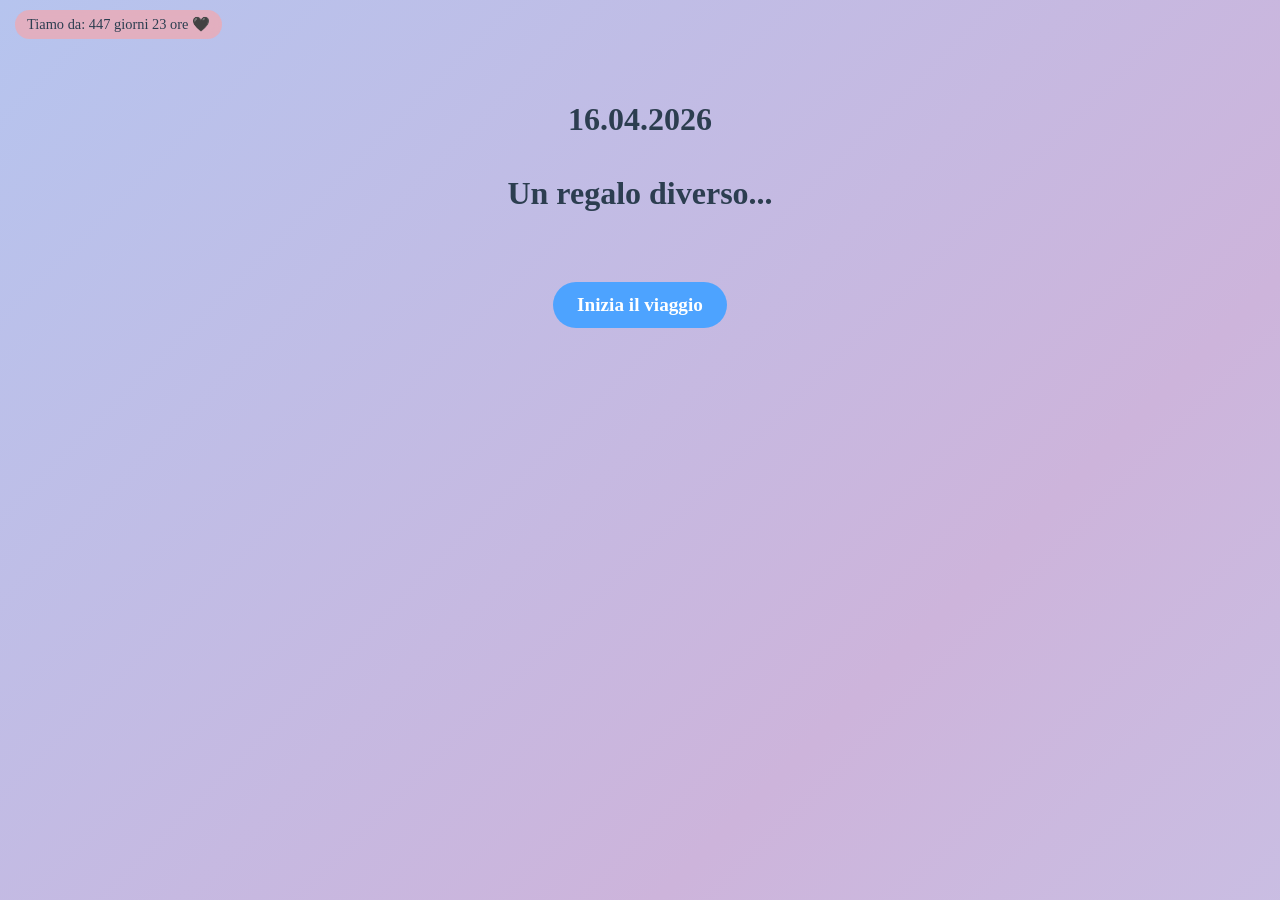
==== index.html @ 80f2a947 "Add files via upload" ====
<!DOCTYPE html>
<html>
<head>
  <title>16 Aprile 2026 🖤</title>
  <link rel="stylesheet" href="style.css">
</head>
<body>

<div id="loveCounter"></div>

<div class="page">
  <h1>16.04.2026<br><br>Un regalo diverso...</h1>
  <img src="assets/hero.jpg" class="clickable">
  <div class="nav-buttons-start">
    <a href="storia.html"><button class="start-btn">Inizia il viaggio</button></a>
  </div>
</div>

<script src="script.js"></script>
</body>
</html>
---- style.css ----
* {
  box-sizing: border-box;
  font-family: 'Georgia', serif;
}

body {
  margin: 0;
  color: #2c3e50;
  text-align: center;
  overflow-x: hidden;
  
  /* SFONDO ANIMATO */
  background: linear-gradient(-45deg, #dff6ff, #bde0fe, #cdb4db, #a2d2ff);
  background-size: 400% 400%;
  animation: gradientMove 100s ease forwards;
}

/* Animazione gradiente */
@keyframes gradientMove {
  0% { background-position: 0% 50%; }
  50% { background-position: 100% 50%; }
  100% { background-position: 0% 50%; }
}

.page {
  padding: 80px 20px;
  min-height: 100vh;
  opacity: 0;
  animation: fadeIn 1.5s ease forwards;
}

/* Fade in elegante */
@keyframes fadeIn {
  to { opacity: 1; }
}

h1, h2 {
  margin-bottom: 30px;
}

/* BOTTONI AZZURRI */
button {
  padding: 12px 24px;
  border-radius: 30px;
  border: none;
  background: #4da3ff;
  color: white;
  cursor: pointer;
  margin: 10px;
  transition: all 0.3s ease;
  font-size: 1em;
}

button:hover {
  background: #2f89e5;
  transform: translateY(-2px);
}

/* Bottone Inizia Viaggio */
.start-btn {
  font-size: 1.2em;
  font-weight: bold;
}

/* Navigazione */
.nav-buttons {
  margin-top: 50px;
}

.nav-buttons-mod {
  margin-top: 80px;
}

.nav-buttons-start {
  margin-top: 10px;
}

/* IMMAGINI */
img.clickable {
  width: 260px;
  border-radius: 16px;
  cursor: pointer;
  transition: all 0.5s ease;
  opacity: 0;
  transform: translateY(20px);
}

img.show {
  opacity: 1;
  transform: translateY(0);
}

/* CONTATORE */
#loveCounter {
  position: fixed;
  top: 10px;
  left: 15px;
  font-size: 0.9em;
  background: rgba(253, 162, 162, 0.6);
  padding: 6px 12px;
  border-radius: 20px;
  backdrop-filter: blur(6px);
}

/* QUIZ */
.answer {
  display: block;
  margin: 8px auto;
  width: 220px;
}

.correct {
  background-color: #4CAF50 !important;
}

.wrong {
  background-color: #e74c3c !important;
}

.clues span {
  display: block;
  margin: 10px;
  font-size: 1.2em;
}

/* LETTERA */
#digitalLetter {
  max-width: 600px;
  margin: 20px auto;
  text-align: left;
  background: rgba(255,255,255,0.9);
  padding: 25px;
  border-radius: 16px;
  display: none;
  box-shadow: 0 10px 25px rgba(0,0,0,0.1);
}

/* ===========================
   LUCE CALDA - SEZIONE MISTERO
=========================== */

.warm-light {
  position: fixed;
  top: 0;
  left: 0;
  width: 100%;
  height: 100%;
  pointer-events: none;
  background: radial-gradient(circle at center, 
    rgba(255, 210, 120, 0.35) 0%, 
    rgba(255, 190, 80, 0.25) 30%, 
    rgba(255, 170, 60, 0.15) 55%, 
    transparent 75%);
  opacity: 0;
  animation: warmFade 3s ease forwards;
}

@keyframes warmFade {
  0% { opacity: 0; }
  100% { opacity: 1; }
}

/* ===========================
   CORIANDOLI
=========================== */

.confetti {
  position: fixed;
  width: 8px;
  height: 14px;
  background-color: #4da3ff;
  top: -10px;
  animation: fall linear forwards;
  opacity: 0.8;
}

@keyframes fall {
  to {
    transform: translateY(110vh) rotate(720deg);
  }
}


.hidden {
  display: none;
}

.fade-block {
  opacity: 0;
  transform: translateY(10px);
  transition: all 0.8s ease;
}

.fade-block.show {
  display: block;
  opacity: 1;
  transform: translateY(0);
}


/* ===========================
   POPUP OVERLAY
=========================== */

.overlay {
  position: fixed;
  inset: 0;
  background: rgba(0,0,0,0.6);
  backdrop-filter: blur(6px);
  display: flex;
  align-items: center;
  justify-content: center;
  opacity: 0;
  visibility: hidden;
  transition: opacity 0.5s ease;
  z-index: 1000;
}

.overlay.show {
  opacity: 1;
  visibility: visible;
}

.popup-content {
  max-width: 90vw;
  max-height: 90vh;
  display: flex;
  align-items: center;
  justify-content: center;
  animation: popupFade 0.4s ease forwards;
}

.overlay.show .popup-content {
  transform: scale(1);
}

.popup-content img,
.popup-content video {
  max-width: 100%;
  max-height: 90vh;
  width: auto;
  height: auto;
  object-fit: contain;
  border-radius: 16px;
}


/* ===========================
   TIMELINE A CUORE
=========================== */

/* Contenitore cuore */
#heartTimeline {
  position: relative;
  width: 600px;
  height: 550px;
  margin: -40px auto;
}

/* SVG linee */
#heartLines {
  position: absolute;
  width: 100%;
  height: 100%;
  top: 0;
  left: 0;
  pointer-events: none;
}

/* Linea costellazione */
.heart-line {
  stroke: rgba(77, 163, 255, 0.437);
  stroke-width: 3.5;
  transition: stroke 0.6s ease;
}

/* Punto cuore */
.heart-point {
  position: absolute;
  width: 17px;
  height: 17px;
  background: #4da3ff;
  border-radius: 50%;
  cursor: pointer;
  transition: transform 0.3s ease, box-shadow 0.4s ease;
}

/* Punto attivato */
.heart-point.active {
  background: #ffd166;
  box-shadow: 0 0 18px rgba(255,209,102,0.8);
}

/* Micro testo sotto il punto */
.heart-label {
  position: absolute;
  font-size: 0.75em;
  opacity: 0.0;
  transform: translate(-40%, 20px) scale(0.8);
  white-space: nowrap;
  transition: all 8.3s ease;
}

.heart-label.visible {
  opacity: 1;
  position: absolute;
  font-size: 0.75em;
  transform: translate(-50%, 20px) scale(1);
}

.heart-message {
  position: absolute;
  top: 50%;
  left: 50%;
  transform: translate(-50%, -50%);
  font-size: 1.4em;
  opacity: 0;
  transition: opacity 2.5s ease;
  text-align: center;
  pointer-events: none;
}

.heart-message.show {
  opacity: 1;
}


.inline-photo img {
  width: 50px;
  height: 50px;
  border-radius: 8px;
  margin-left: 6px;
  cursor: pointer;
  transition: transform 1.0s ease;
}

.inline-photo img:hover {
  transform: scale(1.2);
}


.sunflower-btn {
  margin-top: 30px;
  padding: 14px 28px;
  border: none;
  border-radius: 999px;
  background: linear-gradient(135deg, #8ecae6, #a2d2ff);
  color: #1f3b57;
  font-size: 1rem;
  font-weight: 700;
  cursor: pointer;
  transition: all 0.35s ease;
  box-shadow: 0 8px 20px rgba(0,0,0,0.08);
}

.sunflower-btn:hover {
  transform: translateY(-2px) scale(1.02);
  box-shadow: 0 12px 28px rgba(0,0,0,0.12);
}

.sunflower-card {
  margin-top: 35px;
  padding: 24px;
  border-radius: 28px;
  background: rgba(255, 255, 255, 0.45);
  backdrop-filter: blur(10px);
  box-shadow: 0 16px 40px rgba(0,0,0,0.08);
}

.sunflower-big-image {
  width: 100%;
  max-width: 720px;
  border-radius: 24px;
  display: block;
  margin: 0 auto;
  box-shadow: 0 14px 34px rgba(0,0,0,0.12);
  animation: softReveal 1s ease;
}

.gift-text {
  margin-top: 24px;
  font-size: 1.08rem;
  line-height: 1.9;
  color: #2c3e50;
}

@keyframes softReveal {
  from {
    opacity: 0;
    transform: translateY(12px) scale(0.98);
  }
  to {
    opacity: 1;
    transform: translateY(0) scale(1);
  }
}


.hidden {
  display: none;
}

.fade-block {
  opacity: 0;
  transform: translateY(12px);
  transition: all 0.9s ease;
}

.fade-block.show {
  display: block;
  opacity: 1;
  transform: translateY(0);
}
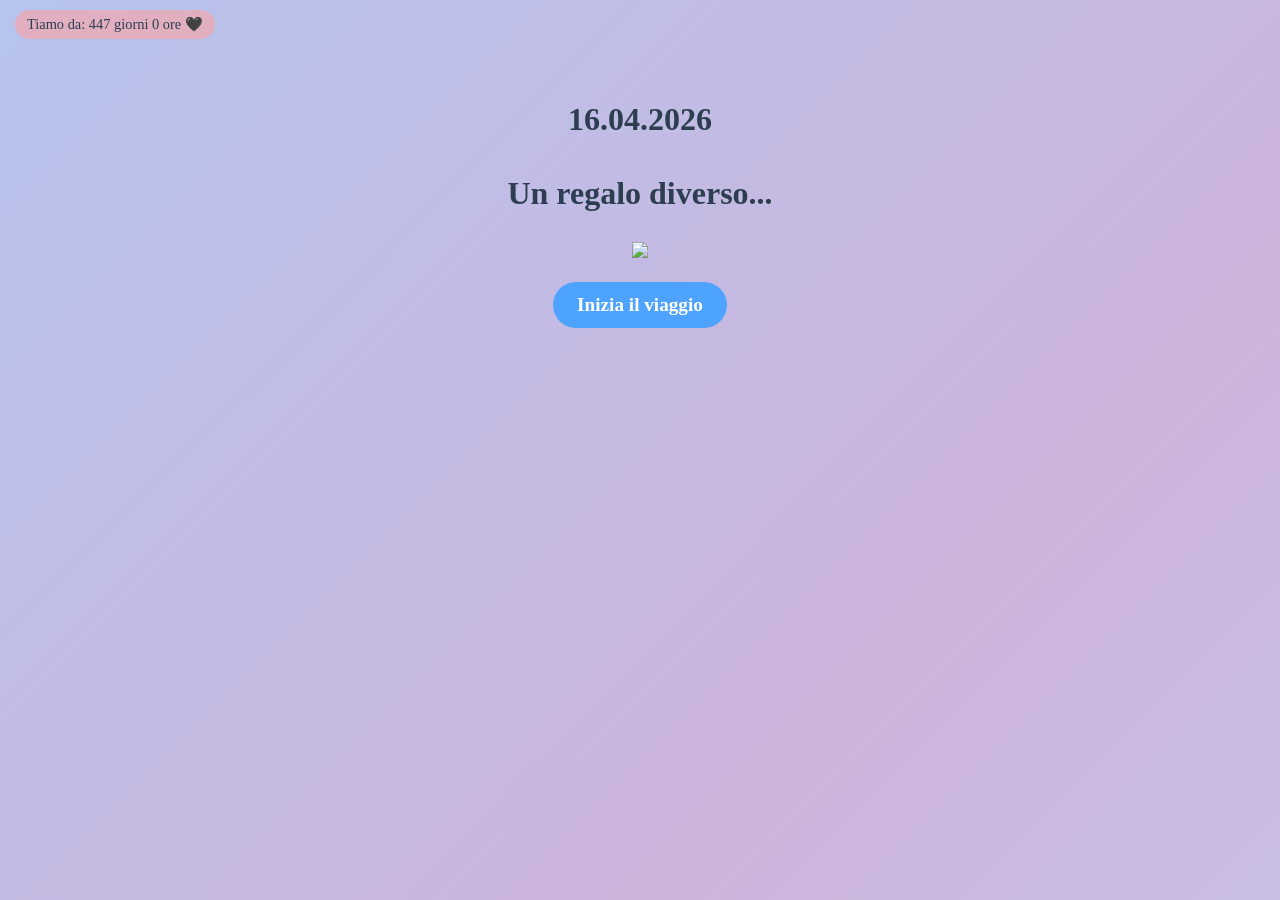
==== commit 1686899a: "Update index.html" ====
--- a/index.html
+++ b/index.html
@@ -10,7 +10,7 @@
 
 <div class="page">
   <h1>16.04.2026<br><br>Un regalo diverso...</h1>
-  <img src="assets/hero.jpg" class="clickable">
+  <img src="assets/pallina_foto.jpg" class="hero-photo">
   <div class="nav-buttons-start">
     <a href="storia.html"><button class="start-btn">Inizia il viaggio</button></a>
   </div>
@@ -18,4 +18,4 @@
 
 <script src="script.js"></script>
 </body>
-</html>+</html>
--- a/style.css
+++ b/style.css
@@ -133,6 +133,7 @@
   border-radius: 16px;
   display: none;
   box-shadow: 0 10px 25px rgba(0,0,0,0.1);
+  white-space: pre-wrap;
 }
 
 /* ===========================
@@ -410,4 +411,4 @@
   display: block;
   opacity: 1;
   transform: translateY(0);
-}+}
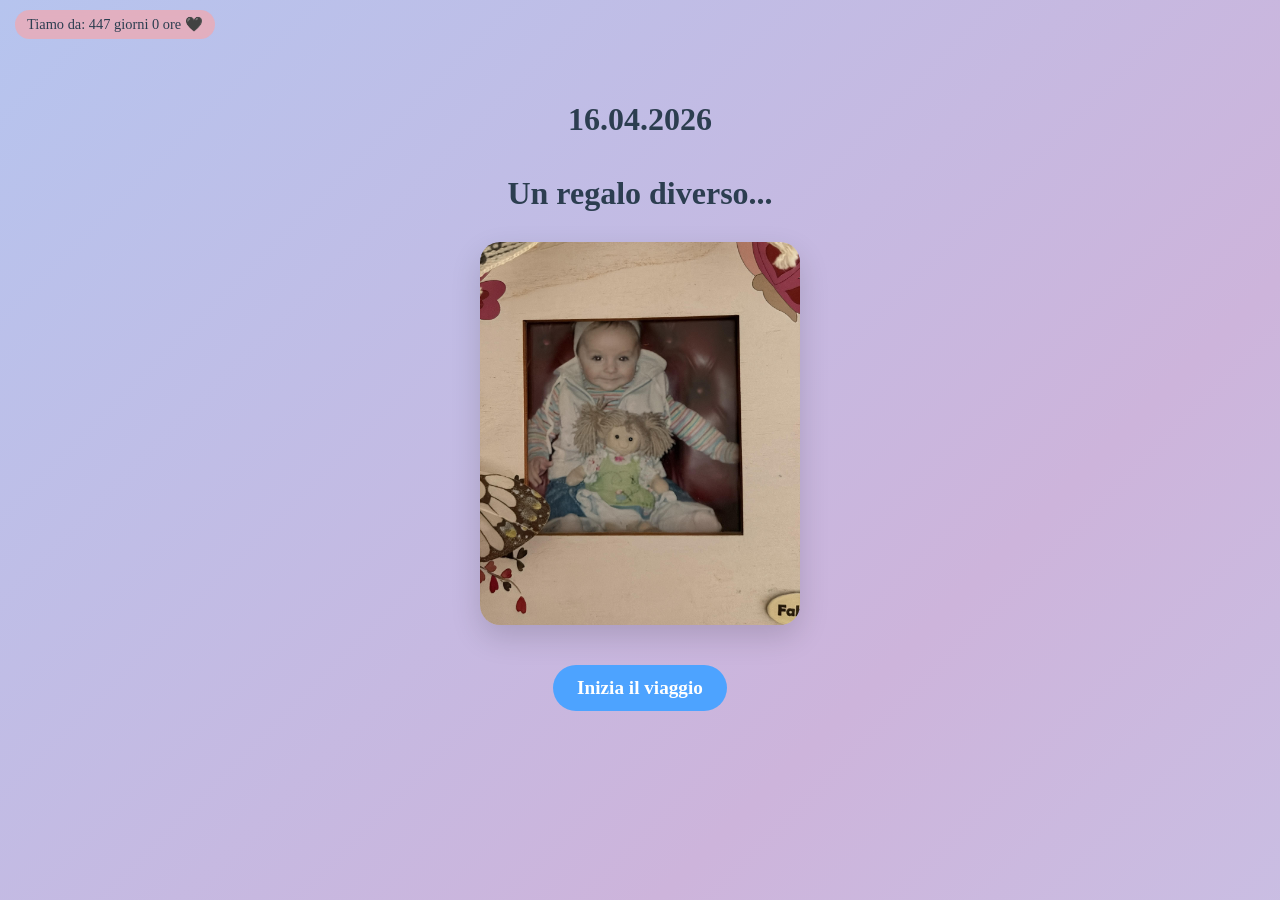
==== commit 90700ae0: "Update index.html" ====
--- a/index.html
+++ b/index.html
@@ -10,7 +10,7 @@
 
 <div class="page">
   <h1>16.04.2026<br><br>Un regalo diverso...</h1>
-  <img src="assets/pallina_foto.jpg" class="hero-photo">
+  <img src="assets/PALLINA_FOTO.jpg" class="hero-photo">
   <div class="nav-buttons-start">
     <a href="storia.html"><button class="start-btn">Inizia il viaggio</button></a>
   </div>
--- a/style.css
+++ b/style.css
@@ -412,3 +412,33 @@
   opacity: 1;
   transform: translateY(0);
 }
+
+
+.hero-photo {
+  width: min(80%, 320px);
+  border-radius: 20px;
+  margin: 30px auto;
+  display: block;
+  box-shadow: 0 12px 30px rgba(0,0,0,0.15);
+  transition: transform 0.4s ease, box-shadow 0.4s ease;
+}
+
+.hero-photo:hover {
+  transform: scale(1.03);
+  box-shadow: 0 18px 40px rgba(0,0,0,0.2);
+}
+
+.hero-photo {
+  animation: fadeInPhoto 1.2s ease;
+}
+
+@keyframes fadeInPhoto {
+  from {
+    opacity: 0;
+    transform: translateY(10px) scale(0.97);
+  }
+  to {
+    opacity: 1;
+    transform: translateY(0) scale(1);
+  }
+}
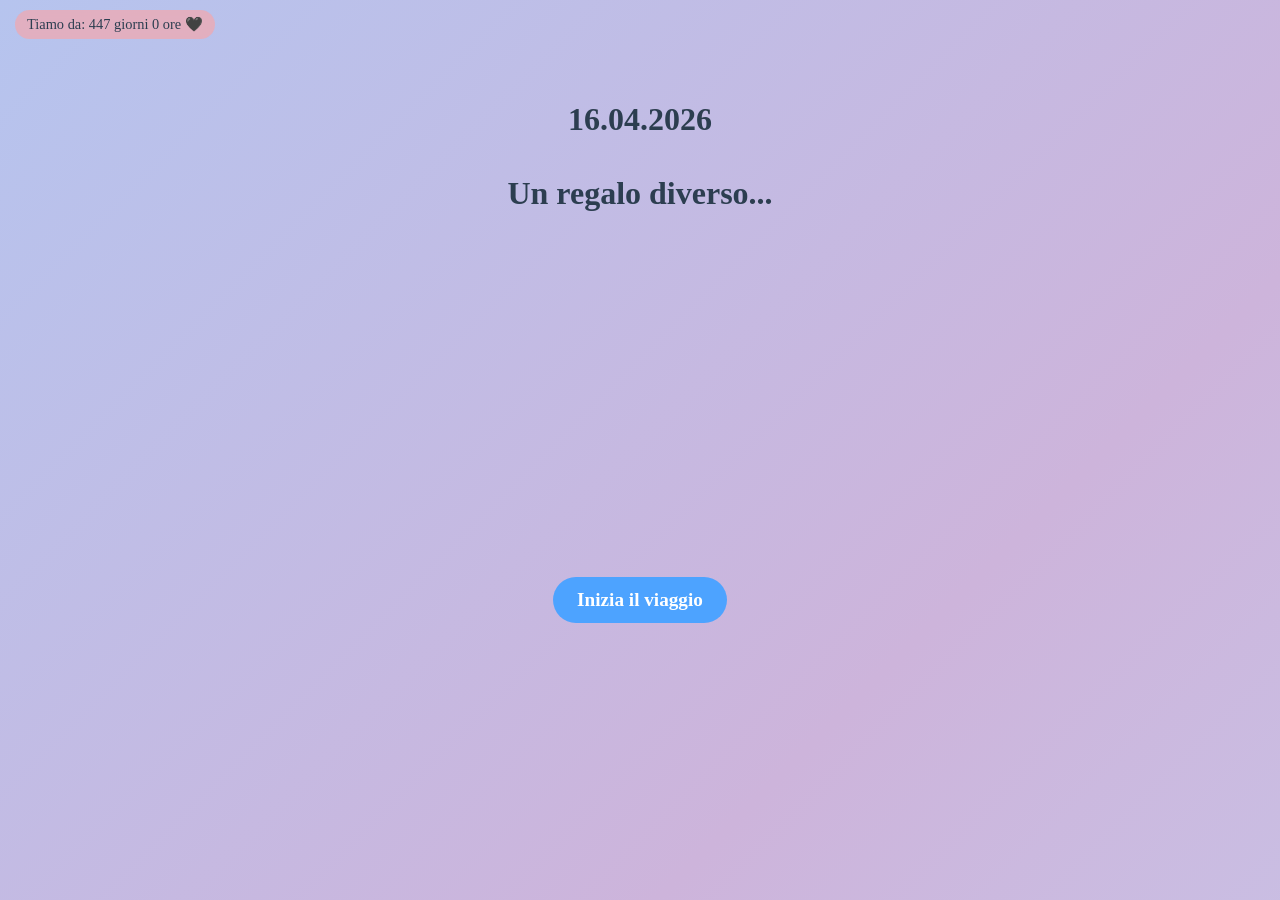
==== commit 824a656d: "Update index.html" ====
--- a/index.html
+++ b/index.html
@@ -10,7 +10,7 @@
 
 <div class="page">
   <h1>16.04.2026<br><br>Un regalo diverso...</h1>
-  <img src="assets/PALLINA_FOTO.jpg" class="hero-photo">
+  <img src="assets/PALLINA_FOTO.jpg" class="clickable">
   <div class="nav-buttons-start">
     <a href="storia.html"><button class="start-btn">Inizia il viaggio</button></a>
   </div>
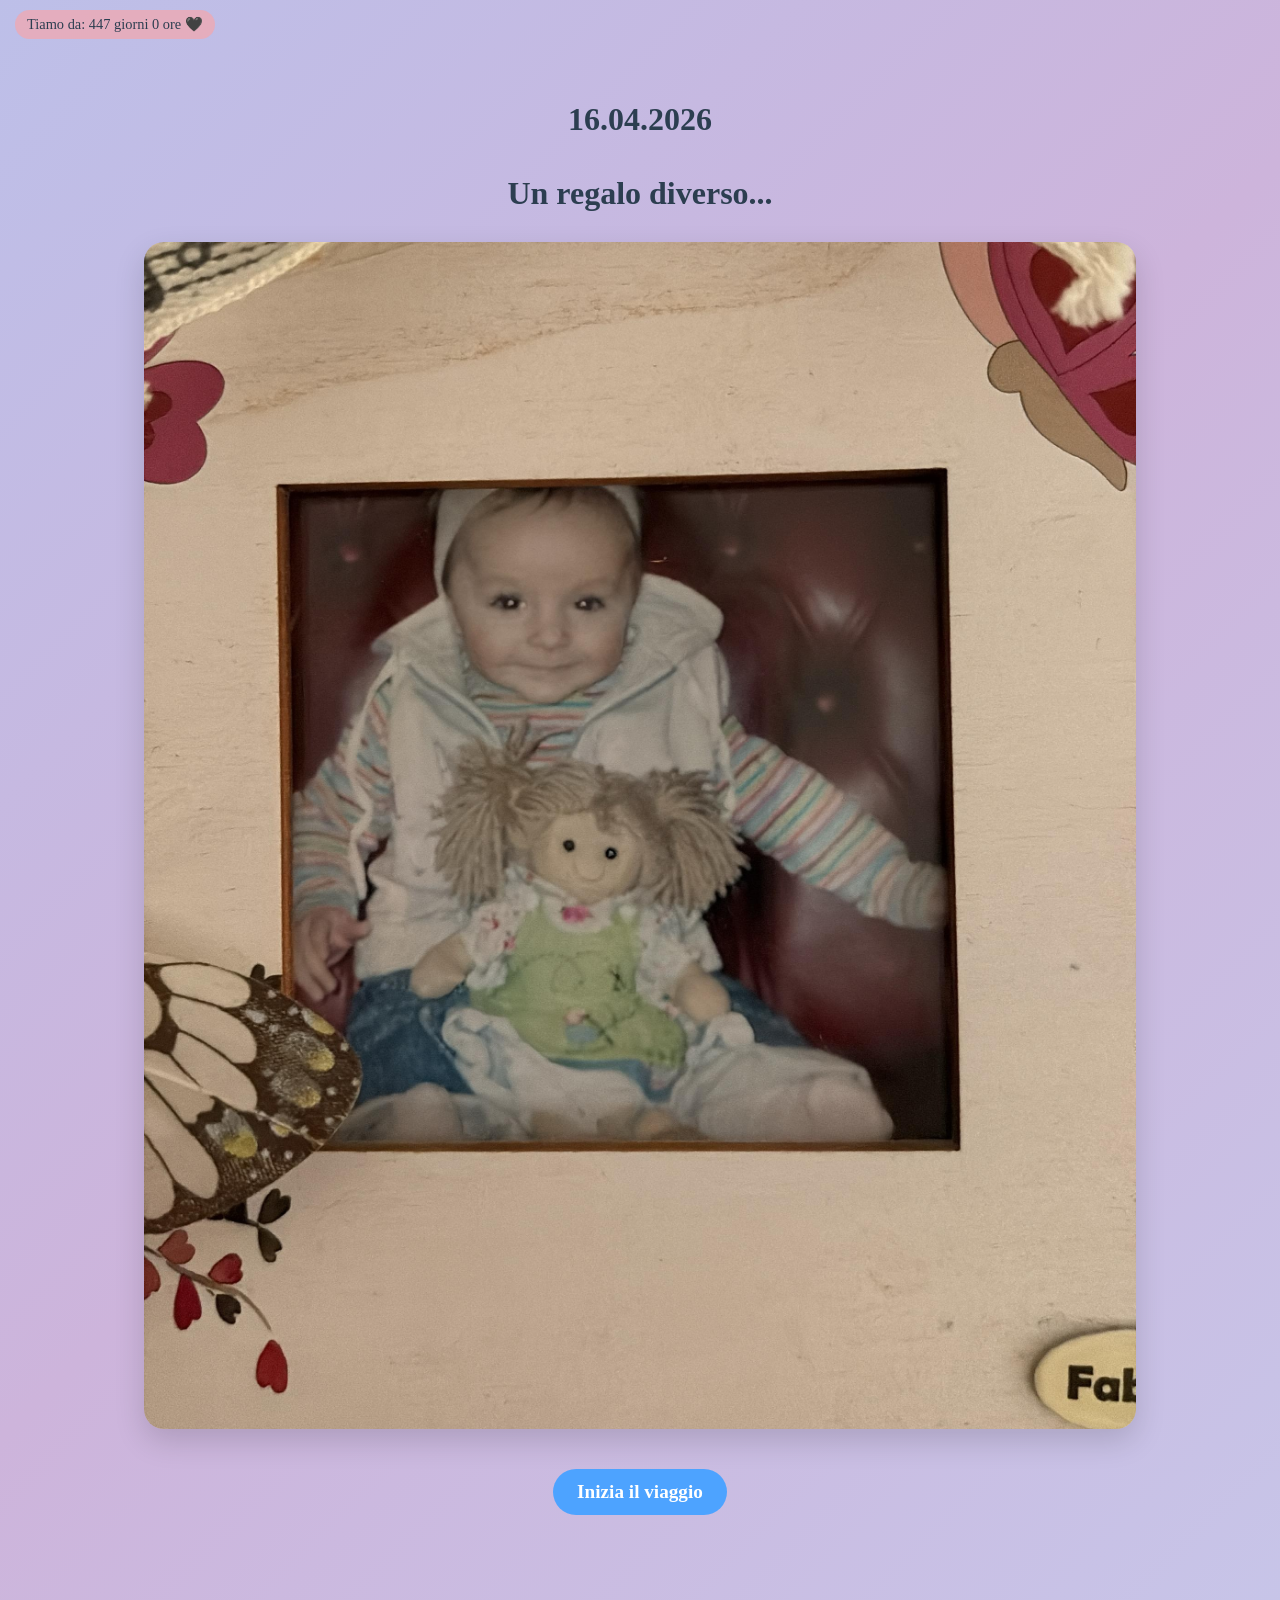
==== commit 1699eef3: "Update index.html" ====
--- a/index.html
+++ b/index.html
@@ -10,7 +10,7 @@
 
 <div class="page">
   <h1>16.04.2026<br><br>Un regalo diverso...</h1>
-  <img src="assets/PALLINA_FOTO.jpg" class="clickable">
+  <img src="assets/PALLINA_FOTO.jpg" class="hero-photo">
   <div class="nav-buttons-start">
     <a href="storia.html"><button class="start-btn">Inizia il viaggio</button></a>
   </div>
--- a/style.css
+++ b/style.css
@@ -415,7 +415,7 @@
 
 
 .hero-photo {
-  width: min(80%, 320px);
+  width: 80%;
   border-radius: 20px;
   margin: 30px auto;
   display: block;
